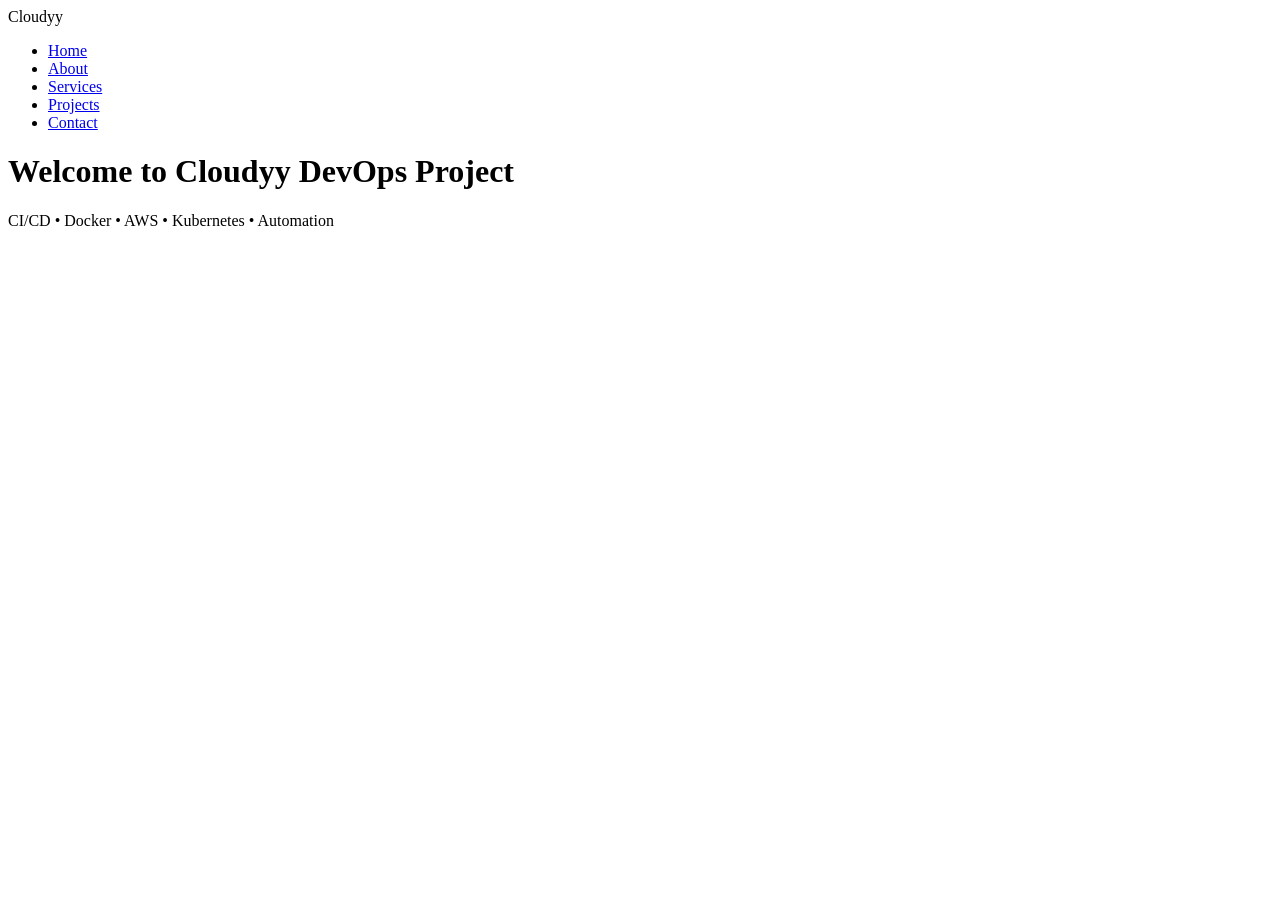
==== index.html @ 364a59da "Initial commit" ====
<!DOCTYPE html>
<html lang="en">
<head>
    <meta charset="UTF-8">
    <meta name="viewport" content="width=device-width, initial-scale=1.0">
    <title>Cloudyy Technologies</title>
    <link rel="stylesheet" href="css/style.css">
</head>
<body>

<header>
    <nav class="navbar">
        <div class="logo">Cloudyy</div>

        <ul class="nav-links">
            <li><a href="index.html">Home</a></li>
            <li><a href="about.html">About</a></li>
            <li><a href="services.html">Services</a></li>
            <li><a href="projects.html">Projects</a></li>
            <li><a href="contact.html">Contact</a></li>
        </ul>
    </nav>
</header>

<main class="hero">
    <h1>Welcome to Cloudyy DevOps Project</h1>
    <p>CI/CD • Docker • AWS • Kubernetes • Automation</p>
</main>

<script src="js/script.js"></script>
</body>
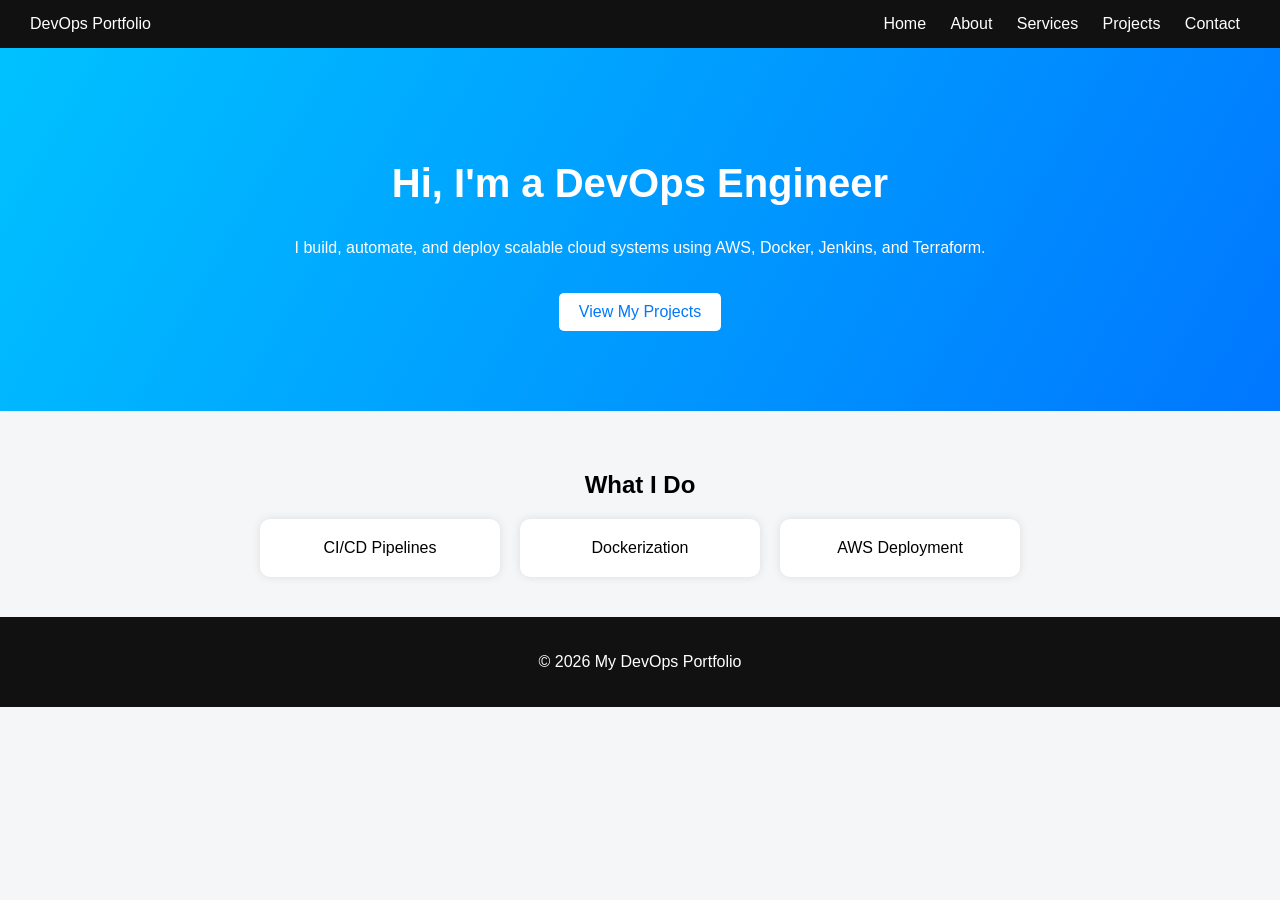
==== commit fea6cb92: "Redesign website UI" ====
--- a/index.html
+++ b/index.html
@@ -2,30 +2,41 @@
 <html lang="en">
 <head>
     <meta charset="UTF-8">
-    <meta name="viewport" content="width=device-width, initial-scale=1.0">
-    <title>Cloudyy Technologies</title>
-    <link rel="stylesheet" href="css/style.css">
+    <title>My DevOps Portfolio</title>
+    <link rel="stylesheet" href="CSS/style.css">
 </head>
 <body>
 
 <header>
-    <nav class="navbar">
-        <div class="logo">Cloudyy</div>
-
-        <ul class="nav-links">
-            <li><a href="index.html">Home</a></li>
-            <li><a href="about.html">About</a></li>
-            <li><a href="services.html">Services</a></li>
-            <li><a href="projects.html">Projects</a></li>
-            <li><a href="contact.html">Contact</a></li>
-        </ul>
+    <div class="logo">DevOps Portfolio</div>
+    <nav>
+        <a href="index.html">Home</a>
+        <a href="about.html">About</a>
+        <a href="services.html">Services</a>
+        <a href="projects.html">Projects</a>
+        <a href="contact.html">Contact</a>
     </nav>
 </header>
 
-<main class="hero">
-    <h1>Welcome to Cloudyy DevOps Project</h1>
-    <p>CI/CD • Docker • AWS • Kubernetes • Automation</p>
-</main>
+<section class="hero">
+    <h1>Hi, I'm a DevOps Engineer</h1>
+    <p>I build, automate, and deploy scalable cloud systems using AWS, Docker, Jenkins, and Terraform.</p>
+    <a class="btn" href="projects.html">View My Projects</a>
+</section>
 
-<script src="js/script.js"></script>
-</body>+<section class="container">
+    <h2>What I Do</h2>
+
+    <div class="grid">
+        <div class="card">CI/CD Pipelines</div>
+        <div class="card">Dockerization</div>
+        <div class="card">AWS Deployment</div>
+    </div>
+</section>
+
+<footer>
+    <p>© 2026 My DevOps Portfolio</p>
+</footer>
+
+</body>
+</html>
--- a/CSS/style.css
+++ b/CSS/style.css
@@ -0,0 +1,76 @@
+body {
+    margin: 0;
+    font-family: Arial, sans-serif;
+    background: #f4f6f8;
+}
+
+/* HEADER */
+header {
+    background: #111;
+    color: white;
+    padding: 15px 30px;
+    display: flex;
+    justify-content: space-between;
+    align-items: center;
+}
+
+nav a {
+    color: white;
+    margin: 0 10px;
+    text-decoration: none;
+}
+
+nav a:hover {
+    color: #00c2ff;
+}
+
+/* HERO SECTION */
+.hero {
+    text-align: center;
+    padding: 80px 20px;
+    background: linear-gradient(120deg, #00c2ff, #0077ff);
+    color: white;
+}
+
+.hero h1 {
+    font-size: 40px;
+}
+
+.btn {
+    display: inline-block;
+    margin-top: 20px;
+    padding: 10px 20px;
+    background: white;
+    color: #0077ff;
+    text-decoration: none;
+    border-radius: 5px;
+}
+
+/* CONTENT */
+.container {
+    padding: 40px;
+    text-align: center;
+}
+
+.grid {
+    display: flex;
+    justify-content: center;
+    gap: 20px;
+    flex-wrap: wrap;
+}
+
+.card {
+    background: white;
+    padding: 20px;
+    width: 200px;
+    box-shadow: 0 0 10px rgba(0,0,0,0.1);
+    border-radius: 10px;
+}
+
+/* FOOTER */
+footer {
+    text-align: center;
+    padding: 20px;
+    background: #111;
+    color: white;
+}
